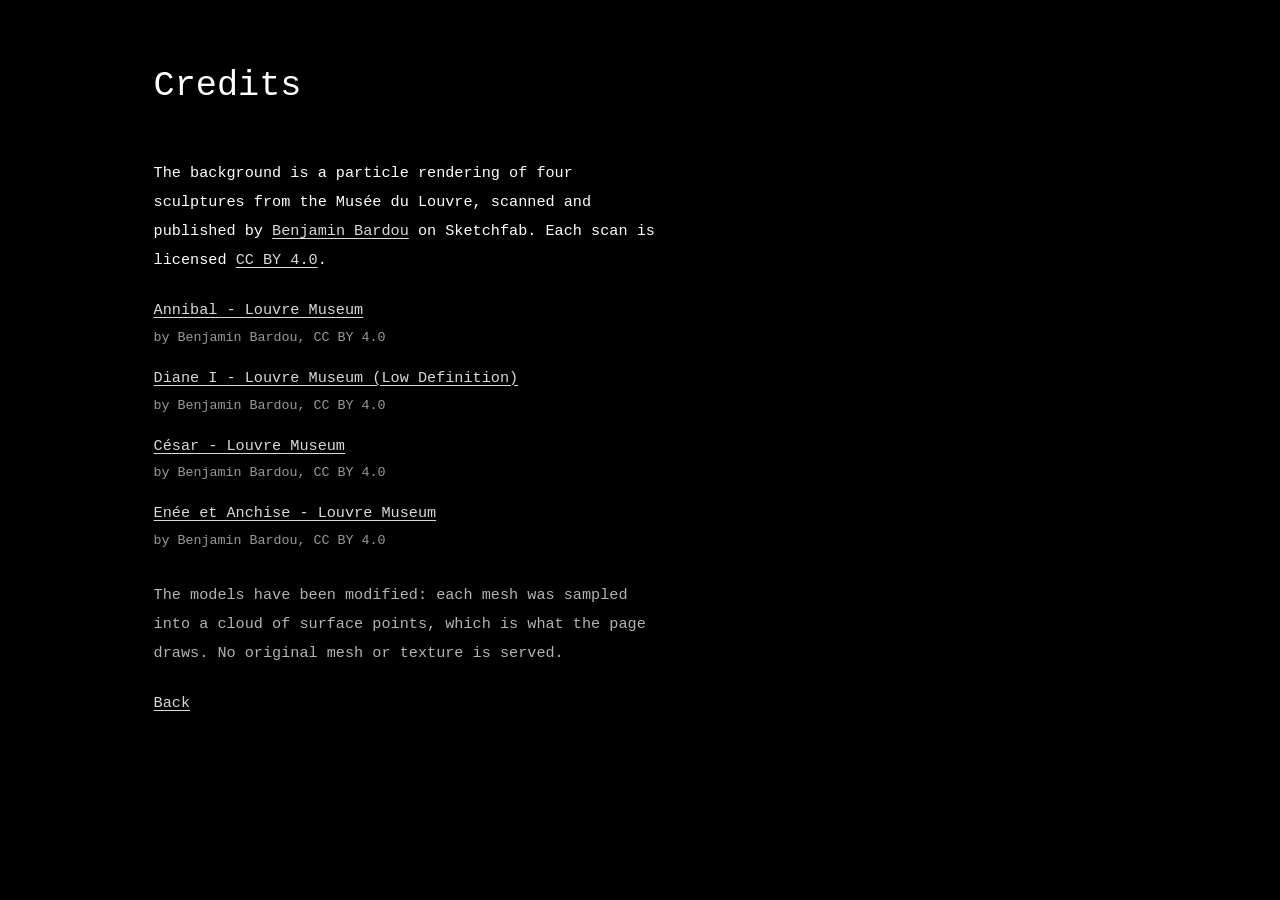
==== credits/index.html @ f4c971a5 "Add a /credits page attributing the sculpture scans The four scans are CC BY 4.0, which requires nam" ====
<!doctype html>
<html lang="en">

<head>
  <meta charset="utf-8">
  <meta name="viewport" content="width=device-width, initial-scale=1">
  <title>Credits - Taketoshi Aono</title>
  <link rel="stylesheet" href="../style.css">
</head>

<body>
  <main class="doc">
    <h1>Credits</h1>

    <p>
      The background is a particle rendering of four sculptures from the Musée du
      Louvre, scanned and published by
      <a href="https://sketchfab.com/meryon" rel="noopener" target="_blank">Benjamin Bardou</a>
      on Sketchfab. Each scan is licensed
      <a href="https://creativecommons.org/licenses/by/4.0/" rel="license noopener" target="_blank">CC BY 4.0</a>.
    </p>

    <ul class="works">
      <li>
        <a href="https://sketchfab.com/3d-models/annibal-louvre-museum-ed154b0afc3f4d9d9286bf1657604fb8"
          rel="noopener" target="_blank">Annibal - Louvre Museum</a>
        <span class="by">by Benjamin Bardou, CC BY 4.0</span>
      </li>
      <li>
        <a href="https://sketchfab.com/3d-models/diane-i-louvre-museum-low-definition-da84d976429f46b0ab4d2bfd9b6704e6"
          rel="noopener" target="_blank">Diane I - Louvre Museum (Low Definition)</a>
        <span class="by">by Benjamin Bardou, CC BY 4.0</span>
      </li>
      <li>
        <a href="https://sketchfab.com/3d-models/cesar-louvre-museum-30f43907f7814582b5dacbbadbabbe6d"
          rel="noopener" target="_blank">César - Louvre Museum</a>
        <span class="by">by Benjamin Bardou, CC BY 4.0</span>
      </li>
      <li>
        <a href="https://sketchfab.com/3d-models/enee-et-anchise-louvre-museum-6af179b9cf604a21a8df7722ce1c8799"
          rel="noopener" target="_blank">Enée et Anchise - Louvre Museum</a>
        <span class="by">by Benjamin Bardou, CC BY 4.0</span>
      </li>
    </ul>

    <p class="note">
      The models have been modified: each mesh was sampled into a cloud of
      surface points, which is what the page draws. No original mesh or texture
      is served.
    </p>

    <p><a href="../">Back</a></p>
  </main>
</body>

</html>
---- style.css ----
@charset "UTF-8";

html,
body,
div,
span,
applet,
object,
iframe,
h1,
h2,
h3,
h4,
h5,
h6,
p,
blockquote,
pre,
a,
abbr,
acronym,
address,
big,
cite,
code,
del,
dfn,
em,
img,
ins,
kbd,
q,
s,
samp,
small,
strike,
strong,
sub,
sup,
tt,
var,
b,
u,
i,
center,
dl,
dt,
dd,
ol,
ul,
li,
fieldset,
form,
label,
legend,
table,
caption,
tbody,
tfoot,
thead,
tr,
th,
td,
article,
aside,
canvas,
details,
embed,
figure,
figcaption,
footer,
header,
hgroup,
menu,
nav,
output,
ruby,
section,
summary,
time,
mark,
audio,
video {
  margin: 0;
  padding: 0;
  border: 0;
  font-size: 100%;
  font: inherit;
  vertical-align: baseline;
}

/* HTML5 display-role reset for older browsers */
article,
aside,
details,
figcaption,
figure,
footer,
header,
hgroup,
menu,
nav,
section {
  display: block;
}

body {
  line-height: 1;
}

ol,
ul {
  list-style: none;
}

blockquote,
q {
  quotes: none;
}

blockquote:before,
blockquote:after,
q:before,
q:after {
  content: '';
  content: none;
}

table {
  border-collapse: collapse;
  border-spacing: 0;
}


html {
  font-family: 'Courier New', Courier, monospace;
}

body {
  background: #000;
  color: #fff;
}

/* The sculpture point cloud. Sits behind everything; fades in once WebGL runs. */
#bg {
  position: fixed;
  inset: 0;
  width: 100vw;
  height: 100vh;
  display: block;
  z-index: 0;
  opacity: 0;
  transition: opacity 1.6s ease;
  pointer-events: none;
}

#bg.is-ready {
  opacity: 1;
}

/* Vertically centred, sitting a little left of the middle of the viewport. */
.contents {
  position: relative;
  z-index: 1;
  box-sizing: border-box;
  min-height: 100vh;
  display: flex;
  flex-direction: column;
  justify-content: center;
  align-items: flex-start;
  padding: 2rem clamp(1.25rem, 6vw, 4rem);
  font-size: clamp(1rem, 1.25vw, 1.2rem);
  line-height: 1.85;
  text-shadow: 0 0 12px #000, 0 0 4px #000;
}

/* Only nudge towards the middle once there is room for it. */
@media (min-width: 800px) {
  .contents {
    padding-left: clamp(4rem, 27vw, 26rem);
  }
}

.contents .name {
  font-size: clamp(1.75rem, 3.4vw, 2.9rem);
  line-height: 1.3;
}

.contents .job {
  margin-bottom: 1.6em;
}

.contents .media:first-of-type {
  margin-top: 1.6em;
}

.contents a {
  color: inherit;
  text-decoration: underline;
  text-underline-offset: 0.2em;
  text-decoration-thickness: 1px;
  opacity: 0.85;
  transition: opacity 0.2s ease;
}

.contents a:hover,
.contents a:focus-visible {
  opacity: 1;
}

/* Attribution for the scans the background is built from. Set apart from the
   personal links, and quiet enough not to compete with them. */
.contents .credits {
  margin-top: 1.9em;
  font-size: 10pt;
  opacity: 0.6;
}

.contents .credits a {
  opacity: 1;
}

.style {
  position: fixed;
  bottom: 10px;
  text-align: center;
  width: 100%;
  font-size: 20px;
}

/* Plain prose pages, e.g. /credits. Same typography as the front page, no
   canvas behind it. */
.doc {
  box-sizing: border-box;
  max-width: 46rem;
  min-height: 100vh;
  padding: 4rem clamp(1.25rem, 6vw, 4rem);
  font-size: clamp(0.95rem, 1.15vw, 1.1rem);
  line-height: 1.9;
}

@media (min-width: 800px) {
  .doc {
    padding-left: clamp(4rem, 12vw, 10rem);
  }
}

.doc h1 {
  font-size: clamp(1.5rem, 2.8vw, 2.2rem);
  line-height: 1.3;
  margin-bottom: 1.4em;
}

.doc p {
  margin-bottom: 1.4em;
}

.doc .works {
  margin-bottom: 1.8em;
}

.doc .works li {
  margin-bottom: 0.9em;
}

.doc .works .by {
  display: block;
  font-size: 10pt;
  opacity: 0.6;
}

.doc .note {
  opacity: 0.7;
}

.doc a {
  color: inherit;
  text-decoration: underline;
  text-underline-offset: 0.2em;
  text-decoration-thickness: 1px;
  opacity: 0.85;
  transition: opacity 0.2s ease;
}

.doc a:hover,
.doc a:focus-visible {
  opacity: 1;
}
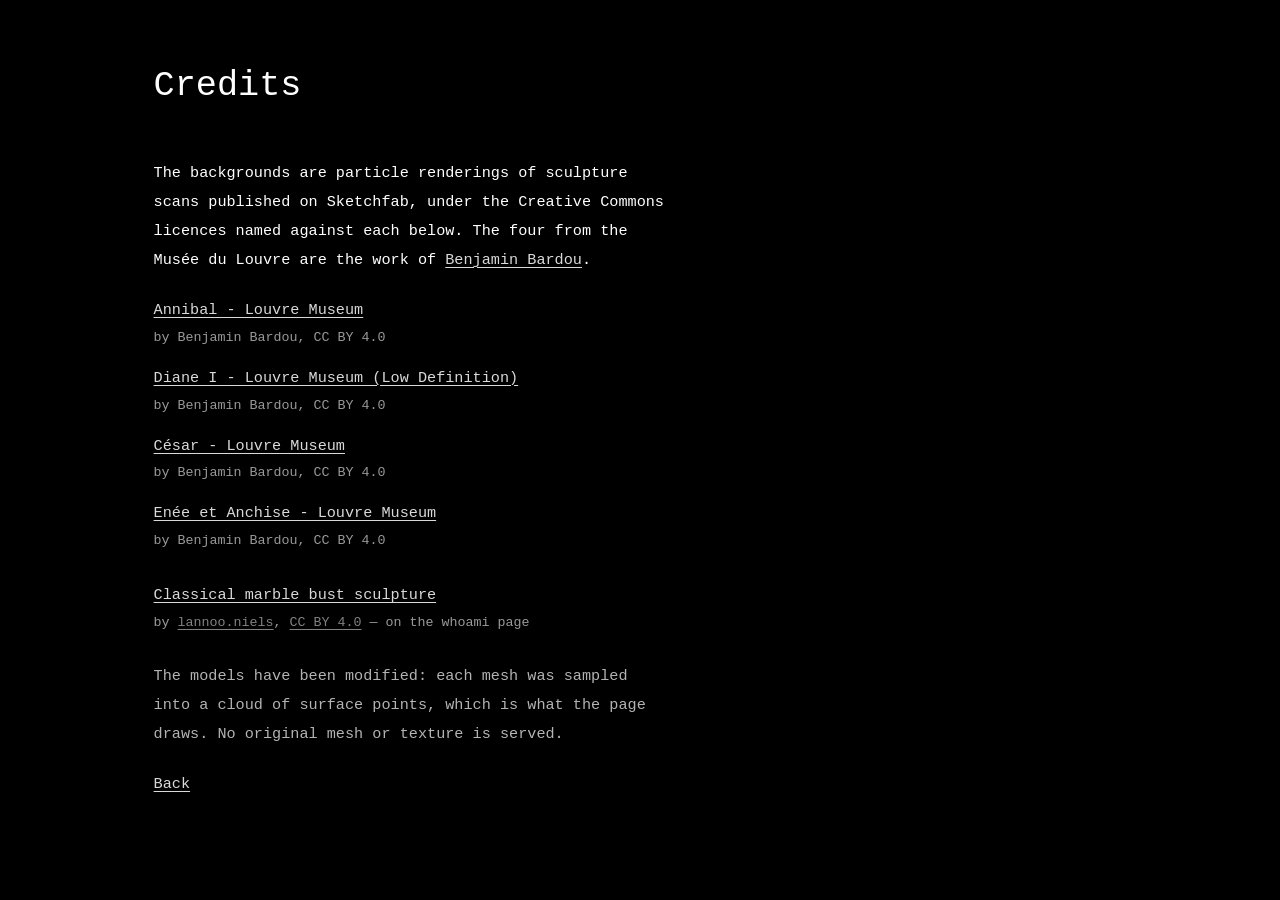
==== commit 3168b391: "Use the marble bust on /whoami Replaces the scan of my own head. Two other busts were sampled at the" ====
--- a/credits/index.html
+++ b/credits/index.html
@@ -13,11 +13,10 @@
     <h1>Credits</h1>
 
     <p>
-      The background is a particle rendering of four sculptures from the Musée du
-      Louvre, scanned and published by
-      <a href="https://sketchfab.com/meryon" rel="noopener" target="_blank">Benjamin Bardou</a>
-      on Sketchfab. Each scan is licensed
-      <a href="https://creativecommons.org/licenses/by/4.0/" rel="license noopener" target="_blank">CC BY 4.0</a>.
+      The backgrounds are particle renderings of sculpture scans published on
+      Sketchfab, under the Creative Commons licences named against each below.
+      The four from the Musée du Louvre are the work of
+      <a href="https://sketchfab.com/meryon" rel="noopener" target="_blank">Benjamin Bardou</a>.
     </p>
 
     <ul class="works">
@@ -43,6 +42,17 @@
       </li>
     </ul>
 
+    <ul class="works">
+      <li>
+        <a href="https://sketchfab.com/3d-models/classical-marble-bust-sculpture-2d2edf721f6243588ee6d2c415960d87"
+          rel="noopener" target="_blank">Classical marble bust sculpture</a>
+        <span class="by">by
+          <a href="https://sketchfab.com/lannoo.niels" rel="noopener" target="_blank">lannoo.niels</a>,
+          <a href="https://creativecommons.org/licenses/by/4.0/" rel="license noopener" target="_blank">CC BY 4.0</a>
+          &mdash; on the whoami page</span>
+      </li>
+    </ul>
+
     <p class="note">
       The models have been modified: each mesh was sampled into a cloud of
       surface points, which is what the page draws. No original mesh or texture
--- a/style.css
+++ b/style.css
@@ -158,6 +158,14 @@
   opacity: 1;
 }
 
+/* On a phone there is no room to sit beside the cloud, so the text sits on top
+   of it. Let the cloud recede rather than fight the prose. */
+@media (max-width: 799px) {
+  #bg.is-ready {
+    opacity: 0.45;
+  }
+}
+
 /* Vertically centred, sitting a little left of the middle of the viewport. */
 .contents {
   position: relative;
@@ -190,6 +198,16 @@
   margin-bottom: 1.6em;
 }
 
+.contents .job .whoami {
+  font-size: 10pt;
+  opacity: 0.6;
+  margin-left: 0.9em;
+}
+
+.contents .job .whoami a {
+  opacity: 1;
+}
+
 .contents .media:first-of-type {
   margin-top: 1.6em;
 }
@@ -231,6 +249,8 @@
 /* Plain prose pages, e.g. /credits. Same typography as the front page, no
    canvas behind it. */
 .doc {
+  position: relative;
+  z-index: 1;
   box-sizing: border-box;
   max-width: 46rem;
   min-height: 100vh;
@@ -285,4 +305,20 @@
 .doc a:hover,
 .doc a:focus-visible {
   opacity: 1;
+}
+
+/* A doc page that sits over the particle canvas rather than plain black. Kept
+   to a narrow column on the left so the portrait behind it stays readable. */
+.doc-over {
+  max-width: 36rem;
+  padding-top: 3rem;
+  padding-bottom: 3rem;
+  line-height: 1.8;
+  text-shadow: 0 0 12px #000, 0 0 4px #000;
+}
+
+@media (min-width: 800px) {
+  .doc-over {
+    padding-right: 0;
+  }
 }
